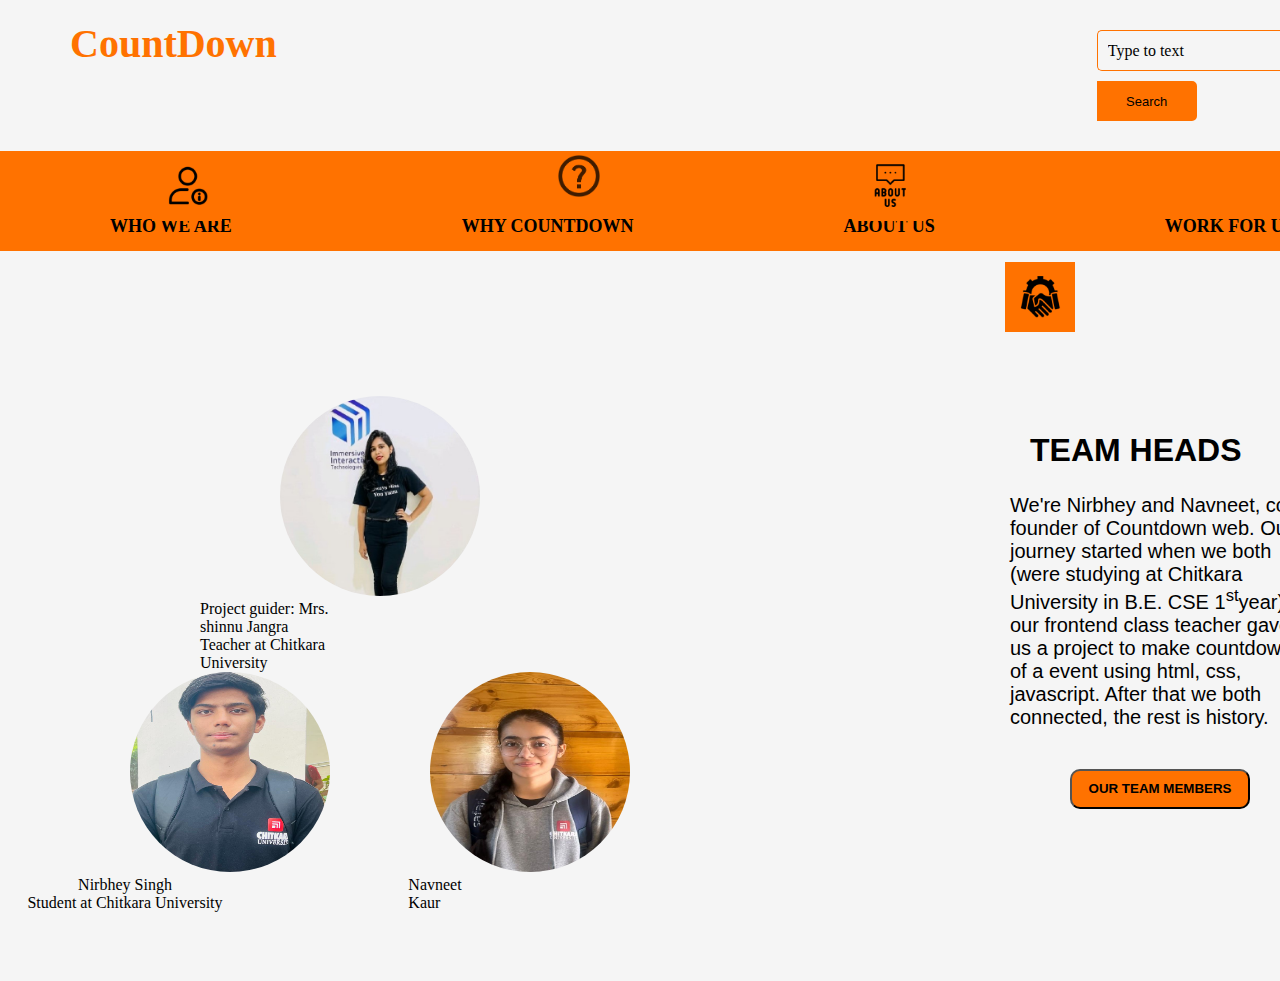
==== about.html @ bb80077c "I changed in about file" ====
<!DOCTYPE html>
<html>
    <head>
        <link rel="stylesheet" href="about.css">
    </head>
    <body>
        <div class="main">
            <header>
                <div class="top1">
                    <h1>CountDown</h1>
                    <div class="form">
                        <input class="srch" type="text" name="search" placeholder="Type to text">
                        <button class="btn"><a href="#">Search</a></button>
                    </div>
                </div>
                <div class="top2">
                    <ul>
                        
                        <li class="wfirst"><a href="file:///C:/Users/Nirbhey%20Singh/OneDrive/Documents/fee%20project/new/about2.html">WHO WE ARE</a></li>
                        <li><img src="./Frame 37497.png" alt="" height="70px" width="70px"></li>
                          
                        <li class="wsecond"><a href="file:///C:/Users/Nirbhey%20Singh/OneDrive/Documents/fee%20project/new/about2.html">WHY COUNTDOWN</a></li>
                        <li><img class="2" src="./help.jpg" alt=",md" height="50px" width="50px"></li>
                       
                        <li class="wthird"><a href="file:///C:/Users/Nirbhey%20Singh/OneDrive/Documents/fee%20project/new/about2.html">ABOUT US</a></li>
                        <li><img class="3" src="./Frame 37500.png" alt="hh" height="70px" width="70px"></li> 
                       
                        <li class="wfourth"><a href="file:///C:/Users/Nirbhey%20Singh/OneDrive/Documents/fee%20project/new/about2.html">WORK FOR US</a></li> 
                        <li><img class="4" src="./Frame 37493.png" alt="mkvf" height="70px" width="70px"></li>   
                    </ul>
                </div>
            </header>
            <div class="image">
                <div class="mam"><img src="./shinnu mam pic.jpeg" alt="shinnu mam" width="200px" height="200px">
                    <figcaption>Project guider: Mrs. shinnu Jangra</figcaption>
                    <figcaption>Teacher at Chitkara University</figcaption>
                </div>
                <div class="me"><img src="./meeee.jpeg" alt="me" width="200px" height="200px">
                    <figcaption>Nirbhey Singh</figcaption>
                    <figcaption>Student at Chitkara University</figcaption>
                </div>
                <div class="navneet"><img src="./mypic.jpg" alt="navneet" width="200px" height="200px">
                    <figcaption>Navneet Kaur</figcaption>
                    
                </div>
            </div>
            <article> 
                <h1>TEAM HEADS</h1>
                <p>We're Nirbhey and Navneet, co-founder of Countdown web. Our journey started when we both (were studying at Chitkara University in B.E. CSE 1<sup>st</sup>year) our frontend class teacher gave us a project to make countdown of a event using html, css, javascript. After that we both connected, the rest is history.</p>
                <button><a href="#">OUR TEAM MEMBERS</a></button>
            </article>
            <footer>
                <ul>
                    <li></li>
                </ul>
            </footer>
        </div>
    </body>
</html>
---- about.css ----
*{
    padding: 0px;
    margin: 0px;
}
.main{
    height: 109vh;
    width: 100%;
    background: #f5f5f5;
}
.top1{
    display: flex;
}
.top1 h1{
    color: #ff7200;
    padding: 20px;
    margin-left: 50px;
    font-size: 40px;
}
.form{
    margin-left: 800px;
    margin-top: 20px;
}
.srch{
    font-family: 'Times New Roman';
    width: 200px;
    height: 19px;
    background: transparent;
    border: 1px solid #ff7200;
    margin-top: 10px;
    border-right: none;
    font-size: 16px;
    float: left;
    padding:10px;
    border-bottom-left-radius: 5px;
    border-top-left-radius: 5px;
}
.srch::placeholder{
    color: black;
}
.btn{
    width: 100px;
    height: 40px;
    background: #ff7200;
    border: 2px solid #ff7200;
    margin-top: 10px;
    font-size: 13px;
    border-bottom-right-radius: 5px;
    border-top-right-radius: 5px;
}
.btn a{
    text-decoration: none;
    color: black;
}
.btn:focus{
    outline: none;
}
.srch:focus{
    outline: none;
}
.top2 ul{
    height: 100px;
    width: 100%;
    margin-top: 30px;
    background-color: #ff7200;
}
/* .first{ 
    transform: translateX(90px);
}
.wfirst{
    transform: translateY(-70px);
}
.second{
    transform: translate(200px,-65px);
}
.wsecond{
    transform: translateY(-120px);
}
.third{
    transform: translate(175px,-125px);
}
.wthird{
    transform: translateY(-195px);
}
.fourth{ 
    transform: translate(175px,-200px);
}
.wfourth{ 
    transform: translateY(-270px);
}*/
.top2 li{
    float: left;
    list-style: none;
    padding: 25px;
    justify-content: center;
    margin-left: 30px;
    margin-top: 40px;
    transform: translateX(55px);
}
.top2 li img{
    transform: translate(-160px,-65px); 
}
.top2 a{
    text-decoration: none;
    color: #000;
    font-weight: bold;
    font-size: 18px;
}
a:hover{
    color: #fff;
}
article{ 
    height: 300px;
    width: 300px;
    transform: translateX(1000px);
    margin-top: -480px;

}
article h1{ 
    justify-content: center; 
    font-size: xx-large;  
    font-family: Arial, Helvetica, sans-serif;  
    transform: translateX(30px) ; 
}
article p{ 
    margin-top: 25px;
    margin-left: 10px;
    font-family: Arial;
    justify-content: center;
    font-size: 20px;
    /* transform: translateY(-200px); */
}
article button{ 
    margin-top: 40px;
    margin-left: 70px;
    height: 40px;
    width: 180px;
    border-radius: 10px;
    background: #ff7200;
    /* transform: translateY(-200px); */
}
article button a{ 
    text-decoration: none;
    font-weight: bold;
    color: black;
}
article button:hover{ 
    background: #fff;
}
.image img{
    margin-top: -30px;
    margin-left: 80px;
    border-radius: 50%;
}
.mam{
    margin-left: 200px;
    /* transform: translateY(-50px); */
    margin-top: -50px;
}
.me{
    margin-left: 50px;
    margin-top: 30px;
}
.navneet{
    margin-left: 350px;
    /* transform: translateY(-220px); */
    margin-top: -210px;
}
.image figcaption{
    display: flex;
    justify-content: center;
    margin-right: 920px;
}
.me figcaption{
    transform: translateX(-80px);
}
.navneet figcaption{
    transform: translateX(80px);
}
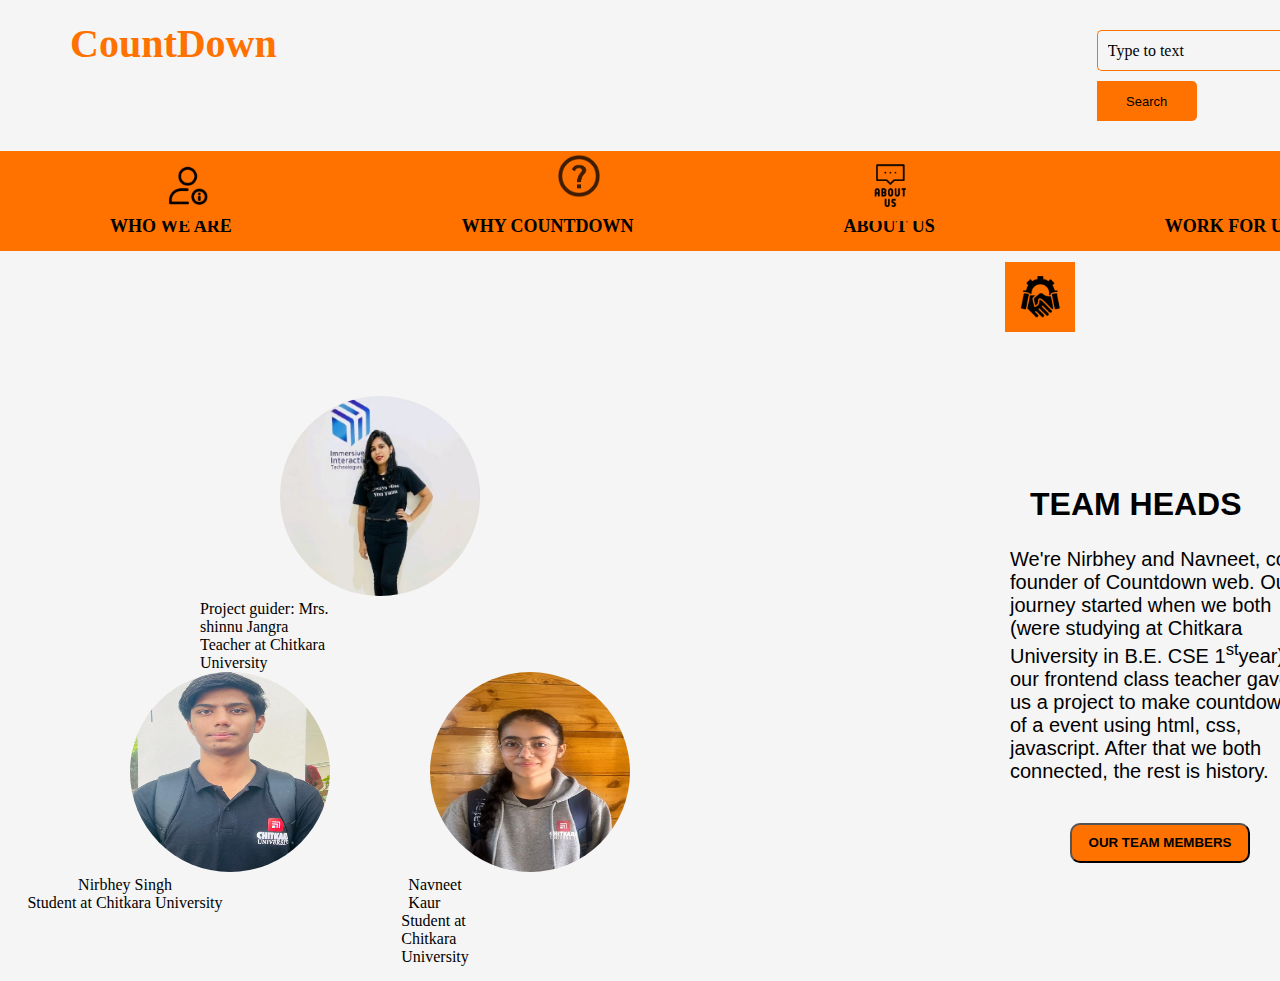
==== commit 4a8b3958: "I changed in countdown file" ====
--- a/about.html
+++ b/about.html
@@ -41,7 +41,7 @@
                 </div>
                 <div class="navneet"><img src="./mypic.jpg" alt="navneet" width="200px" height="200px">
                     <figcaption>Navneet Kaur</figcaption>
-                    
+                    <figcaption>Student at Chitkara University</figcaption>
                 </div>
             </div>
             <article> 
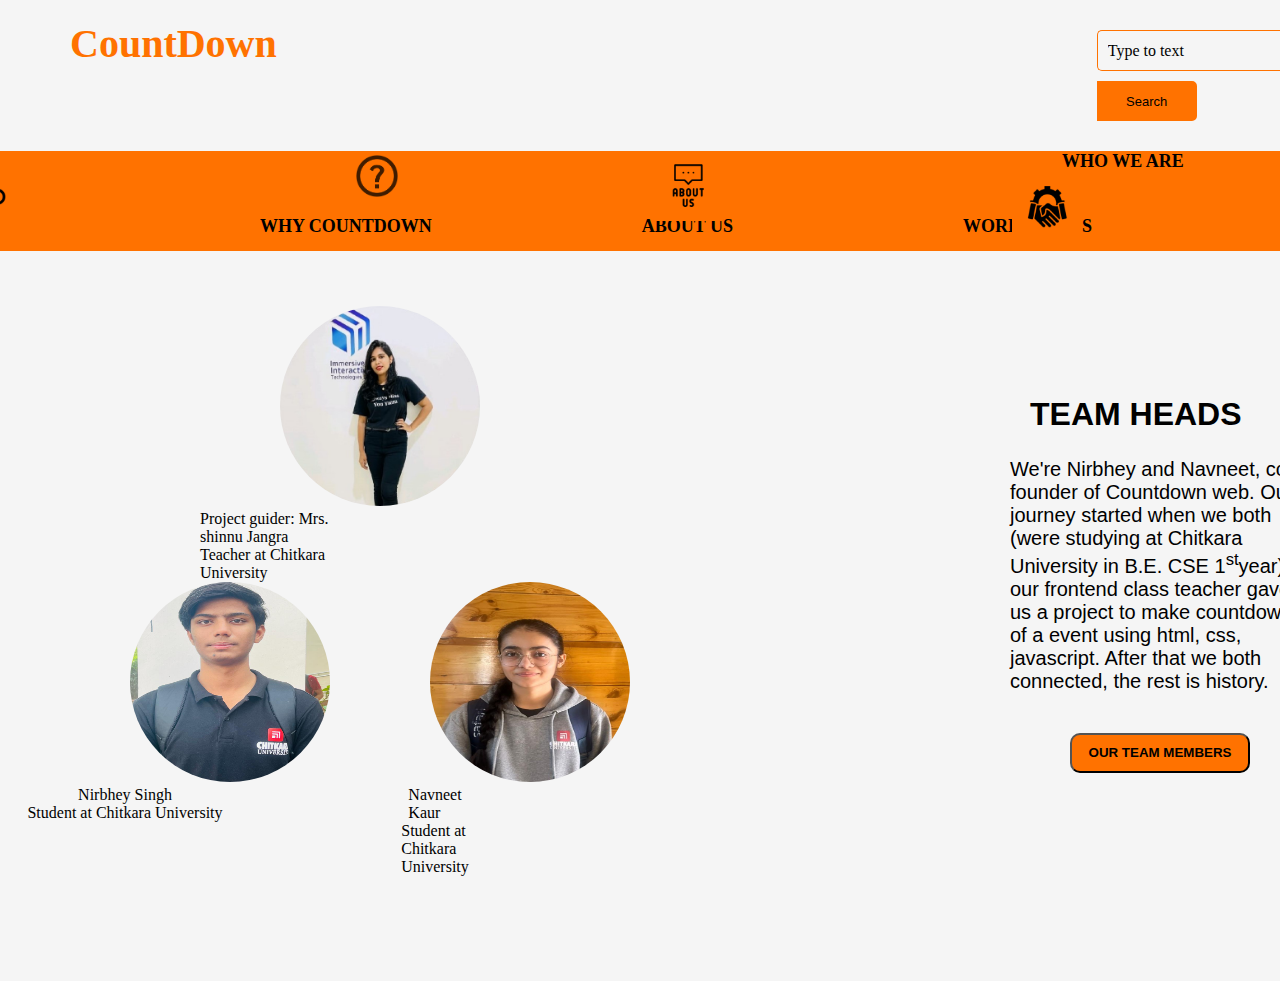
==== commit 1e43d8b2: "A" ====
--- a/about.html
+++ b/about.html
@@ -16,7 +16,7 @@
                 <div class="top2">
                     <ul>
                         
-                        <li class="wfirst"><a href="file:///C:/Users/Nirbhey%20Singh/OneDrive/Documents/fee%20project/new/about2.html">WHO WE ARE</a></li>
+                        <a href="file:///C:/Users/Nirbhey%20Singh/OneDrive/Documents/fee%20project/new/about2.html">WHO WE ARE</a></li>
                         <li><img src="./Frame 37497.png" alt="" height="70px" width="70px"></li>
                           
                         <li class="wsecond"><a href="file:///C:/Users/Nirbhey%20Singh/OneDrive/Documents/fee%20project/new/about2.html">WHY COUNTDOWN</a></li>
@@ -56,4 +56,4 @@
             </footer>
         </div>
     </body>
-</html>+</html>
--- a/about.css
+++ b/about.css
@@ -175,4 +175,4 @@
 }
 .navneet figcaption{
     transform: translateX(80px);
-}+}
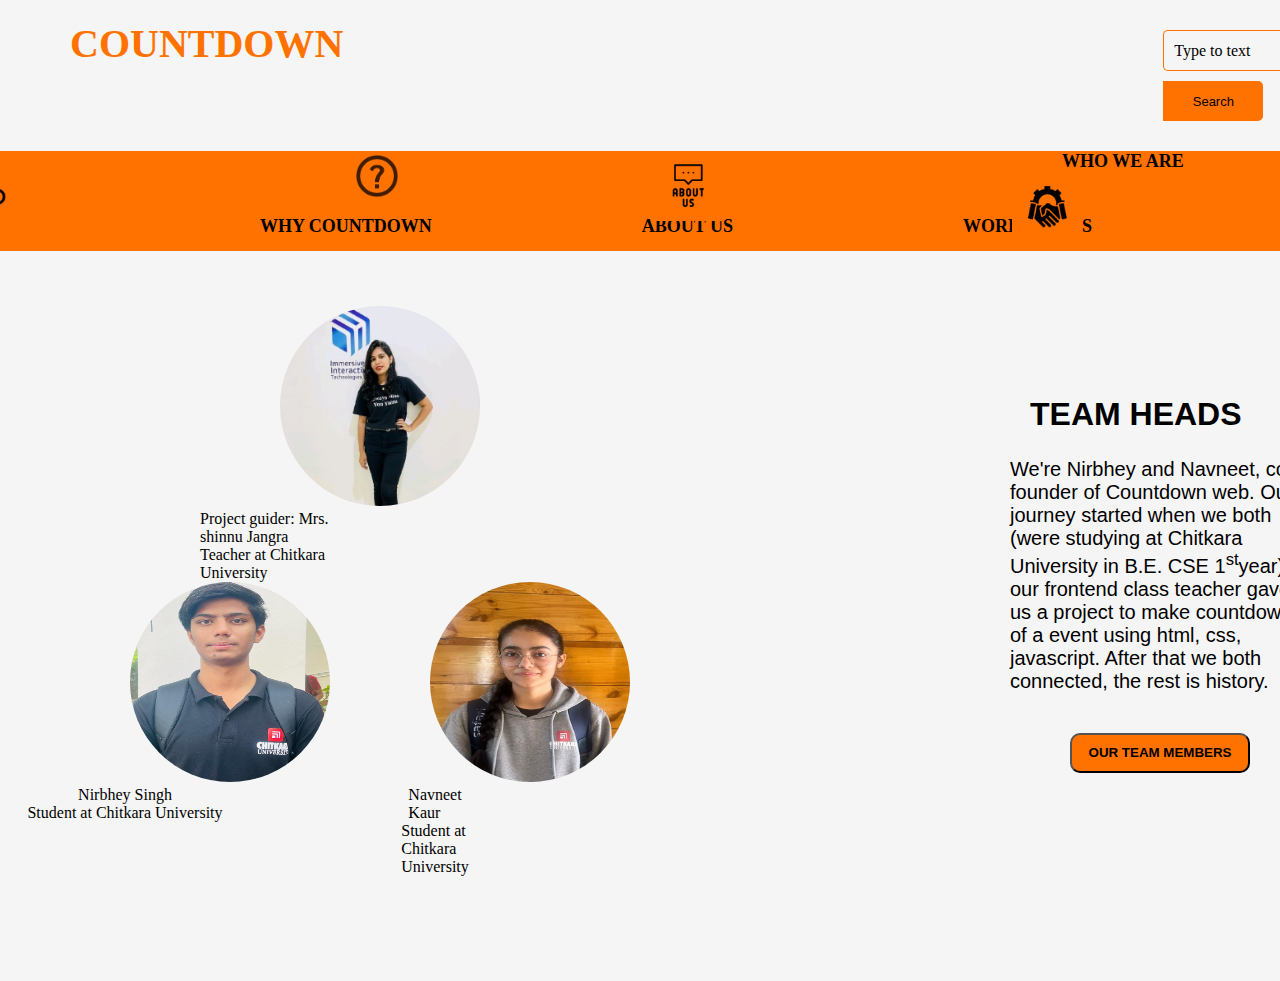
==== commit 060be32a: "Update about.html" ====
--- a/about.html
+++ b/about.html
@@ -7,7 +7,7 @@
         <div class="main">
             <header>
                 <div class="top1">
-                    <h1>CountDown</h1>
+                    <h1>COUNTDOWN</h1>
                     <div class="form">
                         <input class="srch" type="text" name="search" placeholder="Type to text">
                         <button class="btn"><a href="#">Search</a></button>
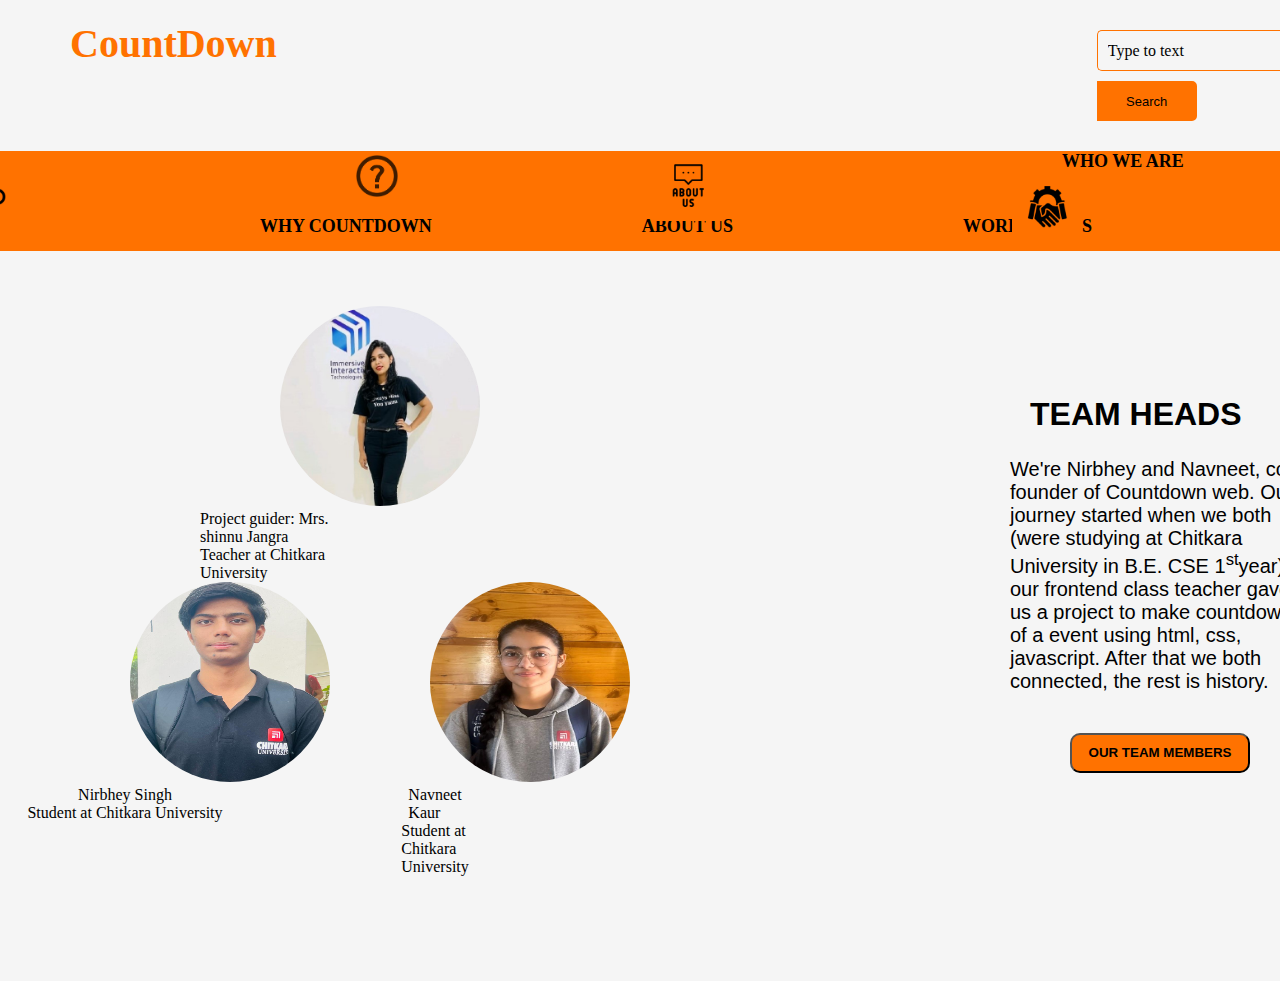
==== commit f631ba18: "Update about.html" ====
--- a/about.html
+++ b/about.html
@@ -7,7 +7,7 @@
         <div class="main">
             <header>
                 <div class="top1">
-                    <h1>COUNTDOWN</h1>
+                    <h1>CountDown</h1>
                     <div class="form">
                         <input class="srch" type="text" name="search" placeholder="Type to text">
                         <button class="btn"><a href="#">Search</a></button>
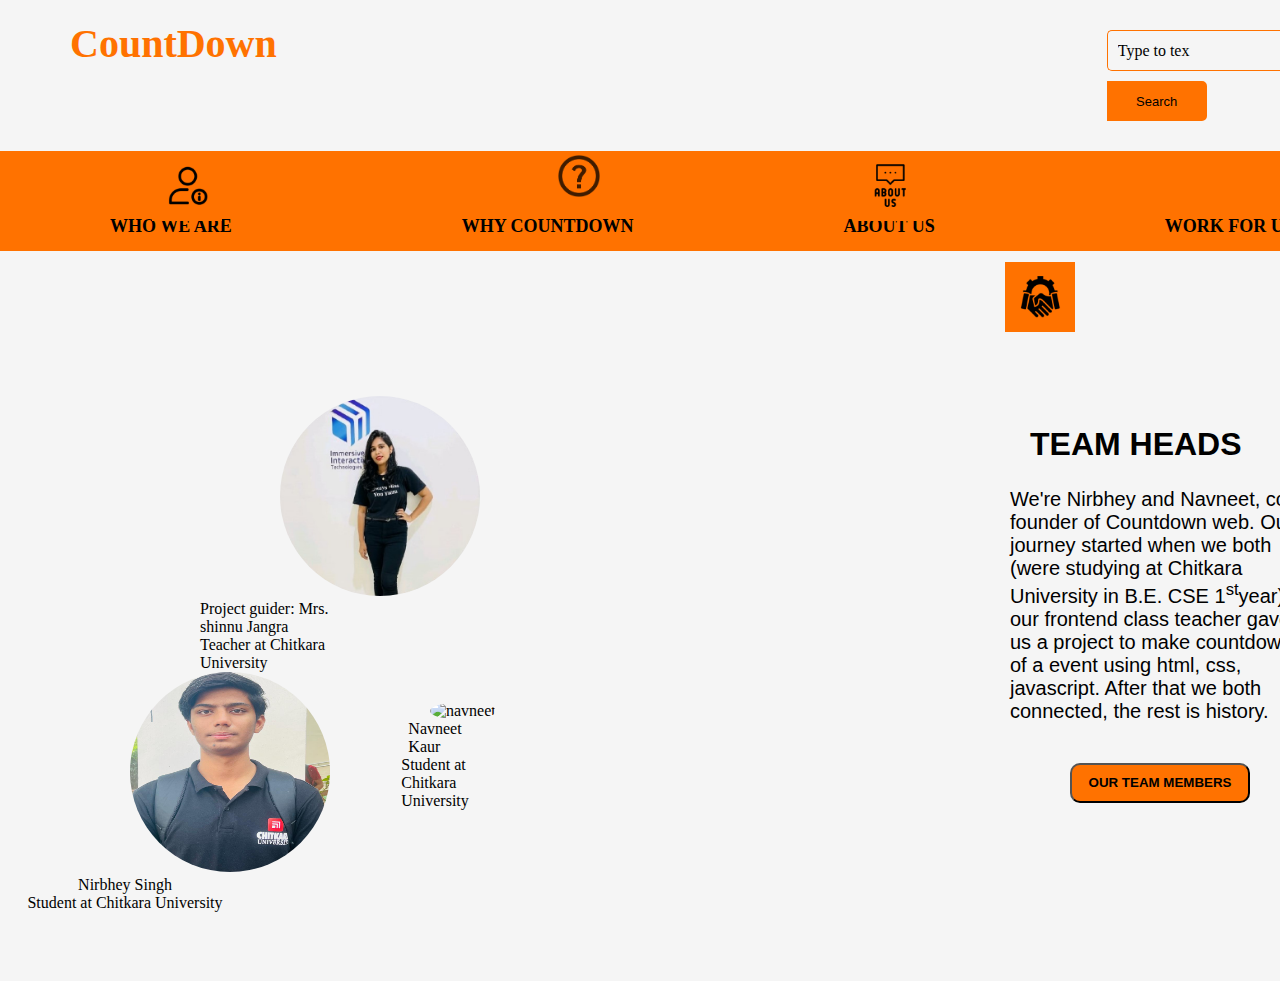
==== commit 208d1955: "Update about.html" ====
--- a/about.html
+++ b/about.html
@@ -9,14 +9,14 @@
                 <div class="top1">
                     <h1>CountDown</h1>
                     <div class="form">
-                        <input class="srch" type="text" name="search" placeholder="Type to text">
+                        <input class="srch" type="text" name="search" placeholder="Type to tex">
                         <button class="btn"><a href="#">Search</a></button>
                     </div>
                 </div>
                 <div class="top2">
                     <ul>
                         
-                        <a href="file:///C:/Users/Nirbhey%20Singh/OneDrive/Documents/fee%20project/new/about2.html">WHO WE ARE</a></li>
+                        <li class="wfirst"><a href="file:///C:/Users/Nirbhey%20Singh/OneDrive/Documents/fee%20project/new/about2.html">WHO WE ARE</a></li>
                         <li><img src="./Frame 37497.png" alt="" height="70px" width="70px"></li>
                           
                         <li class="wsecond"><a href="file:///C:/Users/Nirbhey%20Singh/OneDrive/Documents/fee%20project/new/about2.html">WHY COUNTDOWN</a></li>
--- a/about.css
+++ b/about.css
@@ -17,7 +17,7 @@
     font-size: 40px;
 }
 .form{
-    margin-left: 800px;
+    margin-left: 810px;
     margin-top: 20px;
 }
 .srch{
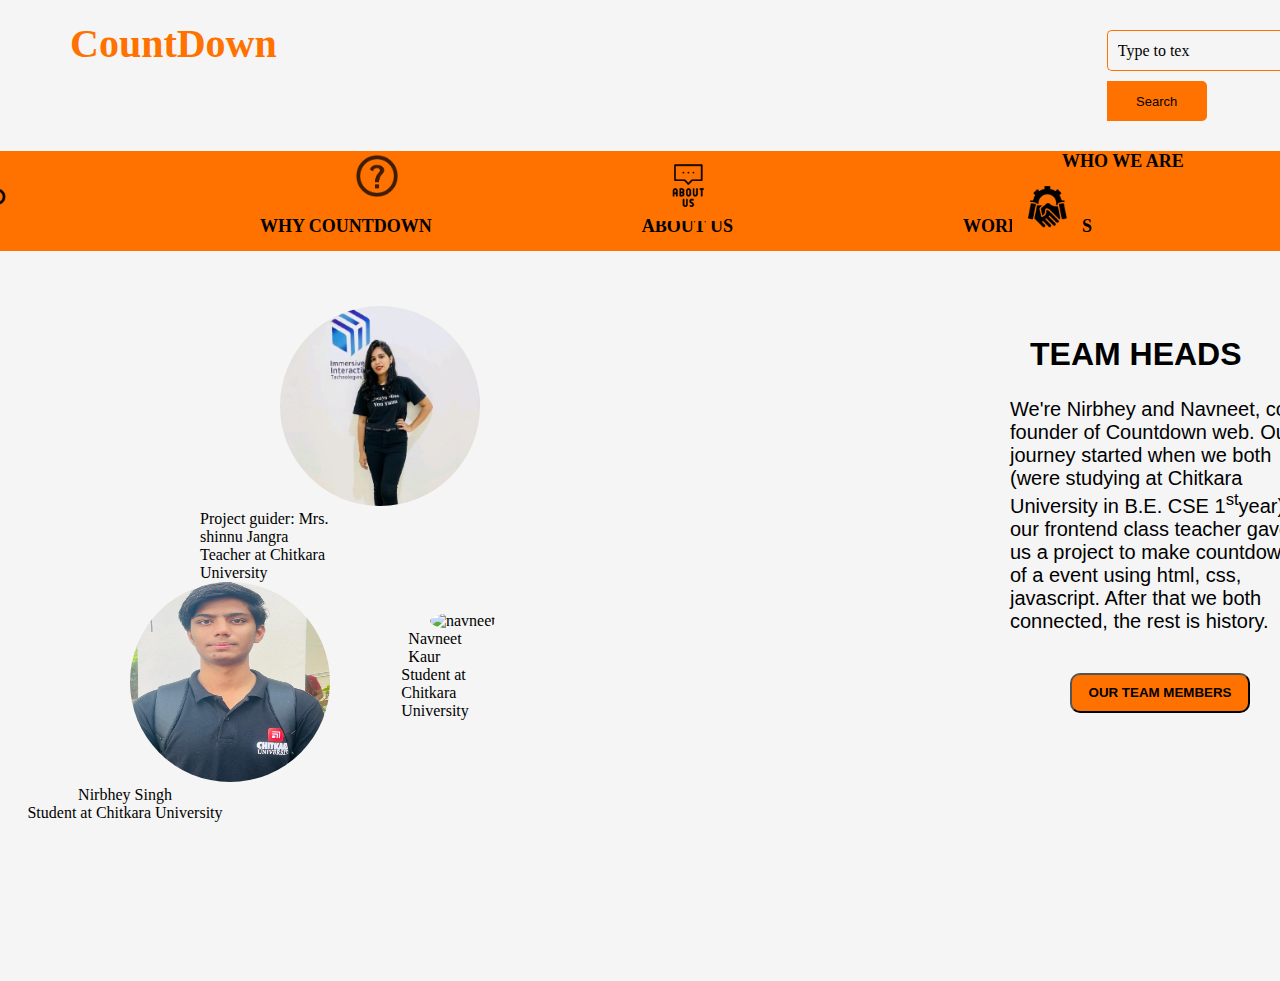
==== commit 495e4e4d: "Merge pull request #23 from NirbheySingh/another_branch" ====
--- a/about.html
+++ b/about.html
@@ -16,7 +16,7 @@
                 <div class="top2">
                     <ul>
                         
-                        <li class="wfirst"><a href="file:///C:/Users/Nirbhey%20Singh/OneDrive/Documents/fee%20project/new/about2.html">WHO WE ARE</a></li>
+                        <a href="file:///C:/Users/Nirbhey%20Singh/OneDrive/Documents/fee%20project/new/about2.html">WHO WE ARE</a></li>
                         <li><img src="./Frame 37497.png" alt="" height="70px" width="70px"></li>
                           
                         <li class="wsecond"><a href="file:///C:/Users/Nirbhey%20Singh/OneDrive/Documents/fee%20project/new/about2.html">WHY COUNTDOWN</a></li>
